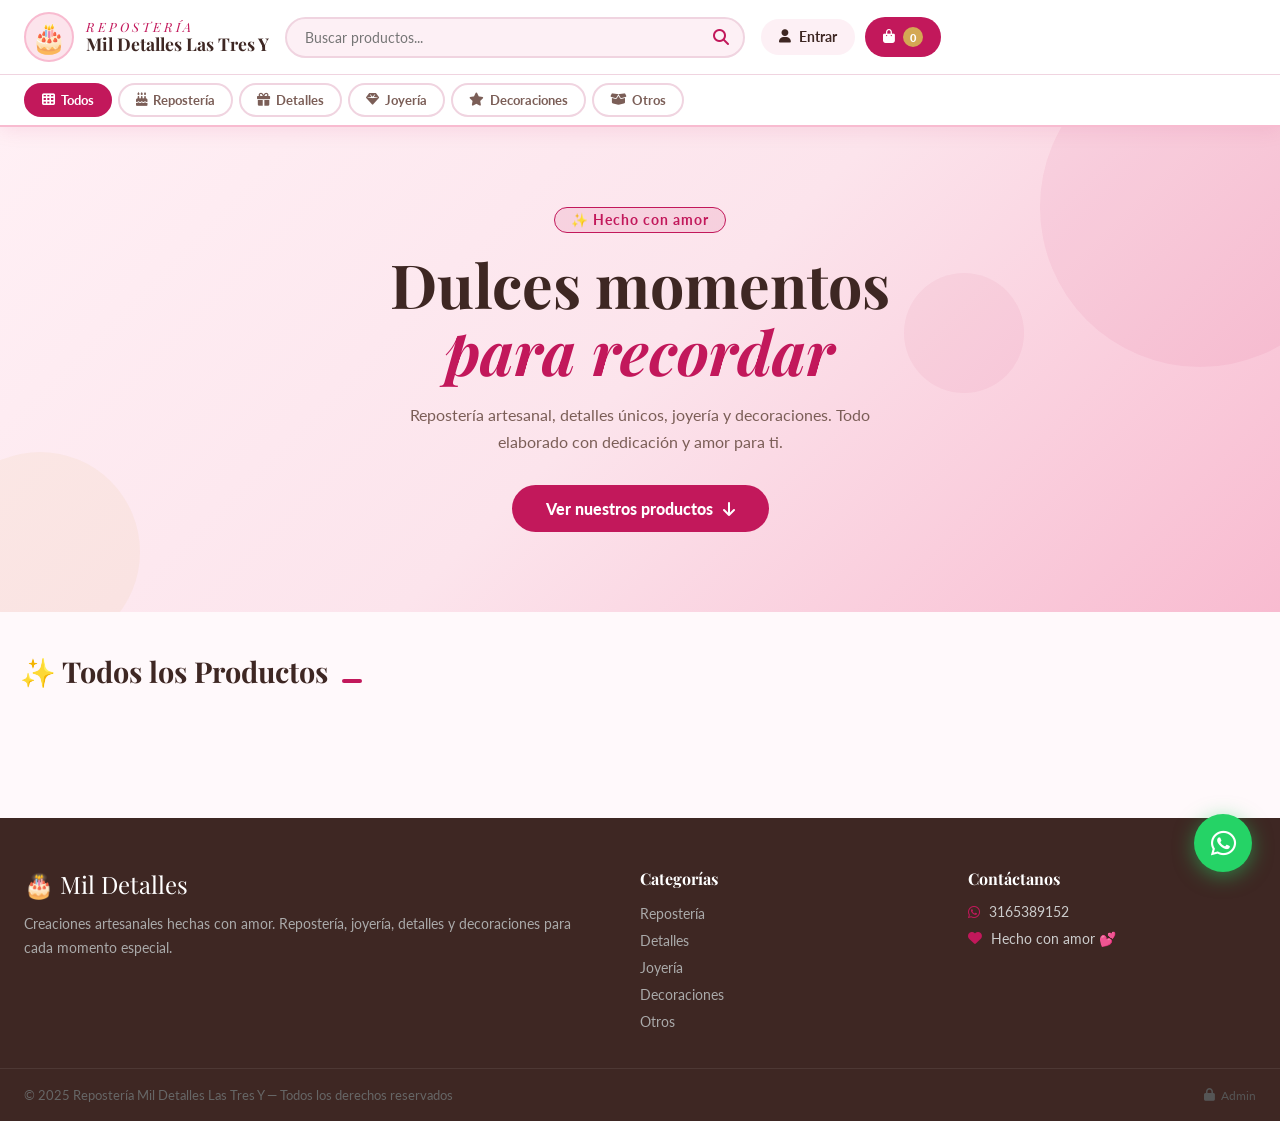
==== index.html @ 68fc3ae9 "subir tienda reposteria" ====
<!DOCTYPE html>
<html lang="es">
<head>
  <meta charset="UTF-8" />
  <meta name="viewport" content="width=device-width, initial-scale=1.0" />
  <title>Repostería Mil Detalles Las Tres Y</title>
  <link rel="stylesheet" href="styles.css" />
  <link href="https://fonts.googleapis.com/css2?family=Playfair+Display:ital,wght@0,400;0,700;0,900;1,400;1,700&family=Lato:wght@300;400;700;900&display=swap" rel="stylesheet" />
  <link rel="stylesheet" href="https://cdnjs.cloudflare.com/ajax/libs/font-awesome/6.5.0/css/all.min.css" />
</head>
<body>

<div id="toast-container"></div>

<!-- HEADER -->
<header id="main-header">
  <div class="header-top">
    <div class="logo-area" onclick="goHome()">
      <div id="logo-display">
        <div class="logo-default">
          <span class="logo-icon">🎂</span>
        </div>
      </div>
      <div class="store-name">
        <span class="store-title">Repostería</span>
        <span class="store-subtitle">Mil Detalles Las Tres Y</span>
      </div>
    </div>
    <div class="header-search">
      <input type="text" id="search-input" placeholder="Buscar productos..." oninput="filterProducts()" />
      <i class="fas fa-search"></i>
    </div>
    <div class="header-actions">
      <button class="btn-user" onclick="openUserModal()">
        <i class="fas fa-user"></i>
        <span id="user-label">Entrar</span>
      </button>
      <button class="btn-cart" onclick="openCart()">
        <i class="fas fa-shopping-bag"></i>
        <span class="cart-badge" id="cart-count">0</span>
      </button>
    </div>
  </div>
  <nav class="category-nav">
    <button class="cat-btn active" data-cat="all" onclick="setCategory('all',this)"><i class="fas fa-th"></i> Todos</button>
    <button class="cat-btn" data-cat="reposteria" onclick="setCategory('reposteria',this)"><i class="fas fa-birthday-cake"></i> Repostería</button>
    <button class="cat-btn" data-cat="detalles" onclick="setCategory('detalles',this)"><i class="fas fa-gift"></i> Detalles</button>
    <button class="cat-btn" data-cat="joyeria" onclick="setCategory('joyeria',this)"><i class="fas fa-gem"></i> Joyería</button>
    <button class="cat-btn" data-cat="decoraciones" onclick="setCategory('decoraciones',this)"><i class="fas fa-star"></i> Decoraciones</button>
    <button class="cat-btn" data-cat="otros" onclick="setCategory('otros',this)"><i class="fas fa-box-open"></i> Otros</button>
  </nav>
</header>

<!-- HERO -->
<section class="hero" id="hero-section">
  <div class="hero-deco deco1"></div>
  <div class="hero-deco deco2"></div>
  <div class="hero-deco deco3"></div>
  <div class="hero-content">
    <p class="hero-tag">✨ Hecho con amor</p>
    <h1>Dulces momentos<br/><em>para recordar</em></h1>
    <p class="hero-sub">Repostería artesanal, detalles únicos, joyería y decoraciones. Todo elaborado con dedicación y amor para ti.</p>
    <button class="hero-btn" onclick="scrollToCatalog()">Ver nuestros productos <i class="fas fa-arrow-down"></i></button>
  </div>
</section>

<!-- CATALOG -->
<main class="catalog-section" id="catalog">
  <div class="section-header">
    <h2 id="catalog-title">✨ Todos los Productos</h2>
    <span id="product-count" class="prod-count"></span>
  </div>
  <div class="products-grid" id="products-grid"></div>
  <div class="empty-state" id="empty-state" style="display:none;">
    <i class="fas fa-search"></i>
    <p>No se encontraron productos</p>
  </div>
</main>

<!-- FOOTER -->
<footer>
  <div class="footer-inner">
    <div class="footer-brand">
      <div class="footer-logo">🎂 Mil Detalles</div>
      <p>Creaciones artesanales hechas con amor. Repostería, joyería, detalles y decoraciones para cada momento especial.</p>
      <div class="social-links" id="social-links"></div>
    </div>
    <div class="footer-links">
      <h4>Categorías</h4>
      <ul>
        <li><a href="#" onclick="setCategory('reposteria');return false;">Repostería</a></li>
        <li><a href="#" onclick="setCategory('detalles');return false;">Detalles</a></li>
        <li><a href="#" onclick="setCategory('joyeria');return false;">Joyería</a></li>
        <li><a href="#" onclick="setCategory('decoraciones');return false;">Decoraciones</a></li>
        <li><a href="#" onclick="setCategory('otros');return false;">Otros</a></li>
      </ul>
    </div>
    <div class="footer-contact">
      <h4>Contáctanos</h4>
      <p><i class="fab fa-whatsapp"></i> 3165389152</p>
      <p><i class="fas fa-heart"></i> Hecho con amor 💕</p>
    </div>
  </div>
  <div class="footer-bottom">
    <p>© 2025 Repostería Mil Detalles Las Tres Y — Todos los derechos reservados</p>
    <a href="admin.html" class="admin-link"><i class="fas fa-lock"></i> Admin</a>
  </div>
</footer>

<!-- PRODUCT DETAIL MODAL -->
<div class="modal-overlay" id="product-modal" onclick="closeProductModal(event)">
  <div class="modal-box product-detail-box">
    <button class="modal-close" onclick="closeProductModal()"><i class="fas fa-times"></i></button>
    <div class="product-detail-grid">
      <div class="product-detail-img">
        <img id="modal-img" src="" alt="" />
        <span class="modal-category-badge" id="modal-category"></span>
      </div>
      <div class="product-detail-info">
        <h2 id="modal-name"></h2>
        <p class="modal-price" id="modal-price"></p>
        <p class="modal-desc" id="modal-desc"></p>
        <div class="stock-info" id="modal-stock"></div>
        <div class="qty-row">
          <label>Cantidad:</label>
          <div class="qty-control">
            <button onclick="changeQty(-1)">−</button>
            <span id="modal-qty">1</span>
            <button onclick="changeQty(1)">+</button>
          </div>
        </div>
        <button class="btn-add-cart" onclick="addToCartFromModal()"><i class="fas fa-shopping-bag"></i> Agregar al carrito</button>
        <button class="btn-wa-direct" onclick="buyDirectWhatsApp()"><i class="fab fa-whatsapp"></i> Pedir por WhatsApp</button>
      </div>
    </div>
  </div>
</div>

<!-- CART MODAL -->
<div class="modal-overlay" id="cart-modal" onclick="closeCart(event)">
  <div class="modal-box cart-box">
    <div class="cart-header">
      <h2><i class="fas fa-shopping-bag"></i> Mi Carrito</h2>
      <button class="modal-close" onclick="closeCart()"><i class="fas fa-times"></i></button>
    </div>
    <div id="cart-items-list"></div>
    <div class="cart-footer" id="cart-footer">
      <div class="cart-total"><span>Subtotal:</span><strong id="cart-total-amount">$0</strong></div>
      <button class="btn-checkout" onclick="openCheckout()"><i class="fas fa-comments"></i> Proceder al pedido</button>
      <button class="btn-clear-cart" onclick="clearCart()"><i class="fas fa-trash"></i> Vaciar carrito</button>
    </div>
  </div>
</div>

<!-- CHECKOUT MODAL -->
<div class="modal-overlay" id="checkout-modal" onclick="closeCheckout(event)">
  <div class="modal-box checkout-box">
    <div class="cart-header">
      <h2><i class="fas fa-map-marker-alt"></i> Datos de entrega</h2>
      <button class="modal-close" onclick="closeCheckout()"><i class="fas fa-times"></i></button>
    </div>
    <form id="checkout-form" onsubmit="submitOrder(event)">
      <div class="form-row"><label>Nombre completo *</label><input type="text" id="f-name" placeholder="Tu nombre completo" required /></div>
      <div class="form-row"><label>Dirección *</label><input type="text" id="f-address" placeholder="Dirección de entrega" required /></div>
      <div class="form-grid">
        <div class="form-row"><label>Ciudad *</label><input type="text" id="f-city" placeholder="Ciudad" required /></div>
        <div class="form-row"><label>Teléfono *</label><input type="tel" id="f-phone" placeholder="Número de teléfono" required /></div>
      </div>
      <div class="form-row"><label>Correo electrónico (opcional)</label><input type="email" id="f-email" placeholder="correo@email.com" /></div>
      <div class="form-row"><label>Observaciones / Personalización</label><textarea id="f-notes" placeholder="Ej: Color del pastel, mensaje especial, fecha de entrega..." rows="3"></textarea></div>
      <div class="checkout-notice">
        <i class="fas fa-info-circle"></i>
        <span>El costo de envío será coordinado directamente con el vendedor por WhatsApp según tu ubicación.</span>
      </div>
      <div class="checkout-summary" id="checkout-summary"></div>
      <button type="submit" class="btn-wa-order"><i class="fab fa-whatsapp"></i> Enviar pedido por WhatsApp</button>
    </form>
  </div>
</div>

<!-- USER MODAL -->
<div class="modal-overlay" id="user-modal" onclick="closeUserModal(event)">
  <div class="modal-box user-box">
    <button class="modal-close" onclick="closeUserModal()"><i class="fas fa-times"></i></button>
    <div class="user-tabs">
      <button class="utab active" id="tab-login" onclick="switchUserTab('login')">Iniciar sesión</button>
      <button class="utab" id="tab-register" onclick="switchUserTab('register')">Registrarse</button>
    </div>
    <div id="login-form-section">
      <h3>Bienvenida de vuelta 💕</h3>
      <div class="form-row"><label>Usuario o Correo</label><input type="text" id="login-user" placeholder="usuario o correo" /></div>
      <div class="form-row"><label>Contraseña</label><input type="password" id="login-pass" placeholder="contraseña" /></div>
      <button class="btn-primary-full" onclick="doLogin()">Entrar</button>
    </div>
    <div id="register-form-section" style="display:none;">
      <h3>Crear cuenta 🎂</h3>
      <div class="form-row"><label>Nombre completo</label><input type="text" id="reg-name" placeholder="Tu nombre" /></div>
      <div class="form-row"><label>Usuario</label><input type="text" id="reg-user" placeholder="nombre de usuario" /></div>
      <div class="form-row"><label>Correo</label><input type="email" id="reg-email" placeholder="correo@email.com" /></div>
      <div class="form-row"><label>Contraseña</label><input type="password" id="reg-pass" placeholder="mínimo 6 caracteres" /></div>
      <button class="btn-primary-full" onclick="doRegister()">Crear cuenta</button>
    </div>
    <div id="logged-section" style="display:none;">
      <div class="logged-avatar"><i class="fas fa-user-circle"></i></div>
      <h3 id="logged-name">Hola!</h3>
      <p id="logged-email-display" style="color:var(--gray);font-size:.85rem;text-align:center;"></p>
      <button class="btn-primary-full" onclick="doLogout()">Cerrar sesión</button>
    </div>
  </div>
</div>

<a class="whatsapp-fab" href="https://wa.me/573165389152?text=Hola!%20Quiero%20información%20sobre%20sus%20productos." target="_blank">
  <i class="fab fa-whatsapp"></i>
</a>

<script type="module" src="script.js"></script>
</body>
</html>
---- styles.css ----
/* ============================================
   REPOSTERÍA MIL DETALLES LAS TRES Y
   Tema: Elegante, romántico, pastel rosa
   ============================================ */

:root {
  --primary: #c2185b;
  --primary-dark: #880e4f;
  --primary-light: #e91e8c;
  --secondary: #3e2723;
  --accent: #f8bbd0;
  --accent2: #fce4ec;
  --gold: #d4a853;
  --bg: #fff9fb;
  --white: #ffffff;
  --gray: #999;
  --gray-light: #fdf0f5;
  --text: #3e2723;
  --text-light: #7b5e57;
  --border: #f0d4e0;
  --success: #43a047;
  --danger: #e53935;
  --wa-green: #25d366;
  --shadow: 0 4px 20px rgba(194,24,91,.08);
  --shadow-lg: 0 10px 40px rgba(194,24,91,.15);
  --radius: 16px;
  --radius-sm: 10px;
  --font: 'Lato', sans-serif;
  --font-display: 'Playfair Display', serif;
}

* { margin: 0; padding: 0; box-sizing: border-box; }
html { scroll-behavior: smooth; }
body { font-family: var(--font); background: var(--bg); color: var(--text); min-height: 100vh; }
a { text-decoration: none; color: inherit; }
img { max-width: 100%; display: block; }

/* ── TOAST ── */
#toast-container { position:fixed; top:20px; right:20px; z-index:9999; display:flex; flex-direction:column; gap:10px; }
.toast { background:var(--secondary); color:#fff; padding:14px 20px; border-radius:var(--radius-sm); font-size:.9rem; font-weight:700; display:flex; align-items:center; gap:10px; min-width:260px; box-shadow:var(--shadow-lg); animation:toastIn .3s ease forwards; border-left:4px solid var(--primary); }
.toast.success { border-color:var(--success); }
.toast.error { border-color:var(--danger); }
.toast.info { border-color:var(--gold); }
@keyframes toastIn { from{transform:translateX(120%);opacity:0} to{transform:translateX(0);opacity:1} }
@keyframes toastOut { from{transform:translateX(0);opacity:1} to{transform:translateX(120%);opacity:0} }

/* ── HEADER ── */
#main-header { position:sticky; top:0; z-index:100; background:var(--white); box-shadow:0 2px 20px rgba(194,24,91,.1); border-bottom:2px solid var(--accent); }
.header-top { display:flex; align-items:center; gap:16px; padding:12px 24px; max-width:1300px; margin:0 auto; }
.logo-area { display:flex; align-items:center; gap:12px; cursor:pointer; flex-shrink:0; }
#logo-display img { height:50px; width:50px; object-fit:contain; border-radius:50%; border:2px solid var(--accent); }
.logo-default { width:50px; height:50px; background:var(--accent2); border-radius:50%; display:flex; align-items:center; justify-content:center; font-size:1.8rem; border:2px solid var(--accent); }
.store-name { display:flex; flex-direction:column; line-height:1.1; }
.store-title { font-family:var(--font-display); font-size:.8rem; color:var(--primary); letter-spacing:3px; text-transform:uppercase; font-style:italic; }
.store-subtitle { font-family:var(--font-display); font-size:1.1rem; color:var(--secondary); font-weight:700; }
.header-search { flex:1; position:relative; max-width:460px; }
.header-search input { width:100%; padding:10px 44px 10px 18px; border:2px solid var(--border); border-radius:50px; font-family:var(--font); font-size:.9rem; outline:none; transition:border-color .2s; background:var(--gray-light); }
.header-search input:focus { border-color:var(--primary); background:var(--white); }
.header-search i { position:absolute; right:16px; top:50%; transform:translateY(-50%); color:var(--primary); pointer-events:none; }
.header-actions { display:flex; align-items:center; gap:10px; flex-shrink:0; }
.btn-user,.btn-cart { display:flex; align-items:center; gap:8px; padding:10px 18px; border:none; border-radius:50px; cursor:pointer; font-family:var(--font); font-weight:700; font-size:.85rem; transition:all .2s; }
.btn-user { background:var(--gray-light); color:var(--text); }
.btn-user:hover { background:var(--accent2); }
.btn-cart { background:var(--primary); color:var(--white); position:relative; }
.btn-cart:hover { background:var(--primary-dark); transform:scale(1.05); }
.cart-badge { background:var(--gold); color:var(--white); border-radius:50%; width:20px; height:20px; display:inline-flex; align-items:center; justify-content:center; font-size:.7rem; font-weight:900; }

/* CATEGORY NAV */
.category-nav { display:flex; gap:6px; padding:8px 24px; overflow-x:auto; border-top:1px solid var(--border); scrollbar-width:none; }
.category-nav::-webkit-scrollbar { display:none; }
.cat-btn { display:flex; align-items:center; gap:6px; padding:7px 16px; border:2px solid var(--border); border-radius:50px; background:transparent; color:var(--text-light); cursor:pointer; font-family:var(--font); font-size:.82rem; font-weight:700; white-space:nowrap; transition:all .2s; flex-shrink:0; }
.cat-btn:hover { border-color:var(--primary); color:var(--primary); }
.cat-btn.active { background:var(--primary); border-color:var(--primary); color:var(--white); }

/* ── HERO ── */
.hero { background:linear-gradient(135deg, #fff0f5 0%, #fce4ec 50%, #f8bbd0 100%); padding:80px 24px; position:relative; overflow:hidden; min-height:360px; display:flex; align-items:center; }
.hero-content { max-width:700px; margin:0 auto; text-align:center; position:relative; z-index:2; }
.hero-tag { display:inline-block; background:rgba(194,24,91,.1); border:1px solid var(--primary); color:var(--primary); padding:4px 16px; border-radius:50px; font-size:.85rem; font-weight:700; margin-bottom:18px; letter-spacing:1px; }
.hero h1 { font-family:var(--font-display); font-size:clamp(2.2rem,5vw,3.8rem); line-height:1.1; margin-bottom:16px; color:var(--secondary); }
.hero h1 em { color:var(--primary); font-style:italic; }
.hero-sub { font-size:1rem; color:var(--text-light); margin-bottom:30px; max-width:520px; margin-left:auto; margin-right:auto; line-height:1.7; }
.hero-btn { background:var(--primary); color:var(--white); border:none; padding:14px 34px; border-radius:50px; font-family:var(--font); font-size:1rem; font-weight:900; cursor:pointer; transition:all .2s; display:inline-flex; align-items:center; gap:10px; }
.hero-btn:hover { background:var(--primary-dark); transform:translateY(-2px); box-shadow:0 8px 25px rgba(194,24,91,.35); }
.hero-deco { position:absolute; border-radius:50%; pointer-events:none; }
.deco1 { width:320px; height:320px; background:rgba(194,24,91,.06); right:-80px; top:-80px; }
.deco2 { width:200px; height:200px; background:rgba(212,168,83,.08); left:-60px; bottom:-40px; }
.deco3 { width:120px; height:120px; background:rgba(194,24,91,.05); right:20%; top:30%; }

/* ── CATALOG ── */
.catalog-section { max-width:1300px; margin:0 auto; padding:40px 20px; }
.section-header { display:flex; align-items:baseline; gap:14px; margin-bottom:28px; }
.section-header h2 { font-family:var(--font-display); font-size:1.8rem; color:var(--secondary); }
.prod-count { background:var(--primary); color:var(--white); font-size:.75rem; font-weight:800; padding:2px 10px; border-radius:50px; }
.products-grid { display:grid; grid-template-columns:repeat(auto-fill,minmax(230px,1fr)); gap:22px; }

/* PRODUCT CARD */
.product-card { background:var(--white); border-radius:var(--radius); overflow:hidden; box-shadow:var(--shadow); transition:transform .25s,box-shadow .25s; cursor:pointer; position:relative; border:1px solid var(--border); }
.product-card:hover { transform:translateY(-6px); box-shadow:var(--shadow-lg); }
.product-card:hover .product-img img { transform:scale(1.05); }
.product-img { position:relative; aspect-ratio:1; overflow:hidden; background:var(--gray-light); }
.product-img img { width:100%; height:100%; object-fit:cover; transition:transform .4s; }
.product-img .no-img { width:100%; height:100%; display:flex; align-items:center; justify-content:center; font-size:3rem; color:var(--border); background:linear-gradient(135deg,#fce4ec,#f8bbd0); }
.badge-featured { position:absolute; top:10px; left:10px; background:var(--gold); color:var(--white); font-size:.7rem; font-weight:900; padding:3px 10px; border-radius:50px; }
.badge-stock-low { position:absolute; top:10px; right:10px; background:var(--danger); color:#fff; font-size:.65rem; font-weight:800; padding:3px 8px; border-radius:50px; }
.badge-no-stock { position:absolute; inset:0; background:rgba(0,0,0,.5); display:flex; align-items:center; justify-content:center; color:#fff; font-weight:800; font-size:1.1rem; letter-spacing:2px; }
.product-info { padding:14px; }
.product-category-tag { font-size:.7rem; font-weight:700; color:var(--primary); text-transform:uppercase; letter-spacing:1px; margin-bottom:4px; }
.product-name { font-family:var(--font-display); font-size:.95rem; font-weight:700; color:var(--text); margin-bottom:8px; line-height:1.3; display:-webkit-box; -webkit-line-clamp:2; -webkit-box-orient:vertical; overflow:hidden; }
.product-price-row { display:flex; align-items:center; gap:8px; margin-bottom:12px; }
.product-price { font-size:1.15rem; font-weight:900; color:var(--primary); }
.product-old-price { font-size:.82rem; color:var(--gray); text-decoration:line-through; }
.btn-add { width:100%; padding:9px; background:var(--primary); color:var(--white); border:none; border-radius:var(--radius-sm); font-family:var(--font); font-size:.85rem; font-weight:800; cursor:pointer; transition:background .2s; display:flex; align-items:center; justify-content:center; gap:7px; }
.btn-add:hover { background:var(--primary-dark); }
.btn-add:disabled { background:var(--gray); cursor:not-allowed; }
.empty-state { text-align:center; padding:80px 20px; color:var(--gray); }
.empty-state i { font-size:3.5rem; margin-bottom:16px; display:block; color:var(--accent); }
.empty-state p { font-family:var(--font-display); font-size:1.1rem; }

/* ── MODALS ── */
.modal-overlay { position:fixed; inset:0; background:rgba(62,39,35,.55); z-index:200; display:flex; align-items:center; justify-content:center; padding:20px; backdrop-filter:blur(4px); opacity:0; pointer-events:none; transition:opacity .25s; }
.modal-overlay.open { opacity:1; pointer-events:all; }
.modal-box { background:var(--white); border-radius:20px; width:100%; max-height:92vh; overflow-y:auto; box-shadow:0 20px 60px rgba(194,24,91,.2); position:relative; animation:modalIn .3s ease; }
@keyframes modalIn { from{transform:scale(.95) translateY(20px);opacity:0} to{transform:scale(1) translateY(0);opacity:1} }
.modal-close { position:absolute; top:16px; right:16px; background:var(--gray-light); border:none; border-radius:50%; width:36px; height:36px; cursor:pointer; display:flex; align-items:center; justify-content:center; font-size:1rem; transition:background .2s; z-index:10; }
.modal-close:hover { background:var(--border); }

/* PRODUCT DETAIL */
.product-detail-box { max-width:820px; }
.product-detail-grid { display:grid; grid-template-columns:1fr 1fr; }
.product-detail-img { position:relative; aspect-ratio:1; background:var(--gray-light); border-radius:20px 0 0 20px; overflow:hidden; }
.product-detail-img img { width:100%; height:100%; object-fit:cover; }
.modal-category-badge { position:absolute; top:14px; left:14px; background:var(--primary); color:#fff; font-size:.72rem; font-weight:700; padding:4px 12px; border-radius:50px; text-transform:uppercase; }
.product-detail-info { padding:30px; display:flex; flex-direction:column; gap:12px; }
.product-detail-info h2 { font-family:var(--font-display); font-size:1.5rem; color:var(--secondary); }
.modal-price { font-size:1.8rem; font-weight:900; color:var(--primary); }
.modal-desc { color:var(--text-light); font-size:.9rem; line-height:1.7; }
.stock-info { font-size:.82rem; font-weight:700; }
.qty-row { display:flex; align-items:center; gap:14px; }
.qty-row label { font-weight:700; font-size:.9rem; }
.qty-control { display:flex; align-items:center; border:2px solid var(--border); border-radius:var(--radius-sm); overflow:hidden; }
.qty-control button { width:36px; height:36px; border:none; background:var(--gray-light); cursor:pointer; font-size:1.2rem; font-weight:700; transition:background .2s; }
.qty-control button:hover { background:var(--border); }
.qty-control span { padding:0 18px; font-weight:800; font-size:1rem; min-width:50px; text-align:center; }
.btn-add-cart,.btn-wa-direct { width:100%; padding:12px; border:none; border-radius:var(--radius-sm); font-family:var(--font); font-size:.95rem; font-weight:800; cursor:pointer; display:flex; align-items:center; justify-content:center; gap:9px; transition:all .2s; }
.btn-add-cart { background:var(--secondary); color:var(--white); }
.btn-add-cart:hover { background:#2c1a16; }
.btn-wa-direct { background:var(--wa-green); color:var(--white); }
.btn-wa-direct:hover { background:#1da851; }

/* CART */
.cart-box { max-width:520px; }
.cart-header { display:flex; align-items:center; justify-content:space-between; padding:22px 24px 16px; border-bottom:1px solid var(--border); }
.cart-header h2 { font-family:var(--font-display); font-size:1.25rem; font-weight:700; display:flex; align-items:center; gap:10px; color:var(--secondary); }
#cart-items-list { padding:16px 24px; max-height:50vh; overflow-y:auto; display:flex; flex-direction:column; gap:14px; }
.cart-item { display:flex; gap:12px; align-items:center; padding:12px; border:1px solid var(--border); border-radius:var(--radius-sm); }
.cart-item-img { width:60px; height:60px; object-fit:cover; border-radius:8px; flex-shrink:0; background:var(--gray-light); }
.cart-item-details { flex:1; min-width:0; }
.cart-item-name { font-size:.88rem; font-weight:700; margin-bottom:4px; white-space:nowrap; overflow:hidden; text-overflow:ellipsis; }
.cart-item-price { font-size:.82rem; color:var(--primary); font-weight:800; }
.cart-item-controls { display:flex; align-items:center; gap:8px; }
.cart-qty-btn { width:26px; height:26px; border:1px solid var(--border); background:var(--gray-light); border-radius:4px; cursor:pointer; font-weight:700; transition:background .15s; }
.cart-qty-btn:hover { background:var(--border); }
.cart-item-qty { font-weight:700; font-size:.9rem; min-width:20px; text-align:center; }
.cart-remove { background:none; border:none; color:var(--danger); cursor:pointer; font-size:1rem; padding:4px; }
.cart-footer { padding:16px 24px; border-top:1px solid var(--border); display:flex; flex-direction:column; gap:10px; }
.cart-total { display:flex; justify-content:space-between; font-size:1.1rem; font-weight:700; }
.cart-total strong { color:var(--primary); font-size:1.3rem; }
.btn-checkout { background:var(--wa-green); color:var(--white); border:none; padding:13px; border-radius:var(--radius-sm); font-family:var(--font); font-size:1rem; font-weight:800; cursor:pointer; display:flex; align-items:center; justify-content:center; gap:9px; transition:background .2s; }
.btn-checkout:hover { background:#1da851; }
.btn-clear-cart { background:none; border:1px solid var(--danger); color:var(--danger); padding:9px; border-radius:var(--radius-sm); font-family:var(--font); font-size:.85rem; font-weight:700; cursor:pointer; display:flex; align-items:center; justify-content:center; gap:7px; transition:all .2s; }
.btn-clear-cart:hover { background:var(--danger); color:#fff; }
.cart-empty { text-align:center; padding:40px 20px; color:var(--gray); }
.cart-empty i { font-size:2.5rem; margin-bottom:12px; display:block; color:var(--accent); }

/* CHECKOUT */
.checkout-box { max-width:560px; }
.checkout-box form { padding:20px 24px; }
.form-row { display:flex; flex-direction:column; gap:5px; margin-bottom:14px; }
.form-row label { font-size:.82rem; font-weight:700; color:var(--text-light); }
.form-row input,.form-row select,.form-row textarea { padding:10px 14px; border:2px solid var(--border); border-radius:var(--radius-sm); font-family:var(--font); font-size:.9rem; outline:none; transition:border-color .2s; width:100%; background:var(--white); color:var(--text); }
.form-row input:focus,.form-row select:focus,.form-row textarea:focus { border-color:var(--primary); }
.form-grid { display:grid; grid-template-columns:1fr 1fr; gap:12px; }
.checkout-notice { background:var(--accent2); border:1px solid var(--accent); border-radius:var(--radius-sm); padding:12px 16px; margin-bottom:14px; font-size:.82rem; color:var(--primary-dark); display:flex; gap:10px; align-items:flex-start; line-height:1.5; }
.checkout-notice i { flex-shrink:0; margin-top:2px; }
.checkout-summary { background:var(--gray-light); border-radius:var(--radius-sm); padding:14px; margin-bottom:14px; font-size:.85rem; border:1px solid var(--border); }
.checkout-summary strong { display:block; margin-bottom:6px; font-size:.9rem; font-family:var(--font-display); }
.cs-item { display:flex; justify-content:space-between; margin-bottom:3px; }
.cs-total { border-top:1px solid var(--border); padding-top:8px; margin-top:8px; font-weight:800; font-size:.95rem; display:flex; justify-content:space-between; color:var(--primary); }
.btn-wa-order { width:100%; padding:14px; background:var(--wa-green); color:var(--white); border:none; border-radius:var(--radius-sm); font-family:var(--font); font-size:1rem; font-weight:800; cursor:pointer; display:flex; align-items:center; justify-content:center; gap:10px; transition:background .2s; }
.btn-wa-order:hover { background:#1da851; }

/* USER */
.user-box { max-width:420px; padding:30px 30px 24px; }
.user-tabs { display:flex; border:2px solid var(--border); border-radius:var(--radius-sm); overflow:hidden; margin-bottom:24px; }
.utab { flex:1; padding:10px; border:none; background:transparent; cursor:pointer; font-family:var(--font); font-weight:700; font-size:.88rem; transition:all .2s; color:var(--gray); }
.utab.active { background:var(--primary); color:var(--white); }
.btn-primary-full { width:100%; padding:12px; background:var(--primary); color:var(--white); border:none; border-radius:var(--radius-sm); font-family:var(--font); font-size:.95rem; font-weight:800; cursor:pointer; display:flex; align-items:center; justify-content:center; gap:8px; transition:background .2s; margin-top:6px; }
.btn-primary-full:hover { background:var(--primary-dark); }
.logged-avatar { text-align:center; font-size:3.5rem; color:var(--primary); margin-bottom:10px; }

/* ── FOOTER ── */
footer { background:var(--secondary); color:#ccc; margin-top:60px; }
.footer-inner { max-width:1300px; margin:0 auto; padding:50px 24px 30px; display:grid; grid-template-columns:2fr 1fr 1fr; gap:40px; }
.footer-logo { font-family:var(--font-display); font-size:1.5rem; color:var(--white); margin-bottom:12px; }
.footer-brand p { font-size:.87rem; line-height:1.7; margin-bottom:20px; color:#aaa; }
.social-links { display:flex; gap:10px; flex-wrap:wrap; }
.social-links a { width:38px; height:38px; background:rgba(255,255,255,.08); border-radius:8px; display:flex; align-items:center; justify-content:center; color:#ccc; font-size:1rem; transition:all .2s; }
.social-links a:hover { background:var(--primary); color:var(--white); transform:translateY(-2px); }
.footer-links h4,.footer-contact h4 { color:var(--white); font-family:var(--font-display); font-size:1rem; margin-bottom:14px; }
.footer-links ul { list-style:none; }
.footer-links li { margin-bottom:8px; }
.footer-links a { font-size:.87rem; color:#aaa; transition:color .2s; }
.footer-links a:hover { color:var(--primary); }
.footer-contact p { font-size:.87rem; margin-bottom:10px; display:flex; align-items:center; gap:9px; }
.footer-contact i { color:var(--primary); }
.footer-bottom { border-top:1px solid rgba(255,255,255,.08); padding:18px 24px; display:flex; justify-content:space-between; align-items:center; max-width:1300px; margin:0 auto; font-size:.82rem; color:#666; }
.admin-link { color:#555; font-size:.78rem; display:flex; align-items:center; gap:6px; transition:color .2s; }
.admin-link:hover { color:var(--primary); }
.whatsapp-fab { position:fixed; bottom:28px; right:28px; width:58px; height:58px; background:var(--wa-green); color:var(--white); border-radius:50%; display:flex; align-items:center; justify-content:center; font-size:1.8rem; box-shadow:0 4px 20px rgba(37,211,102,.5); z-index:99; transition:transform .2s,box-shadow .2s; animation:pulseWa 2.5s infinite; }
.whatsapp-fab:hover { transform:scale(1.1); box-shadow:0 8px 30px rgba(37,211,102,.7); }
@keyframes pulseWa { 0%,100%{box-shadow:0 4px 20px rgba(37,211,102,.5)} 50%{box-shadow:0 4px 35px rgba(37,211,102,.8)} }

/* ── ADMIN ── */
.admin-body { background:#f9f0f4; }
.admin-login-screen { min-height:100vh; display:flex; align-items:center; justify-content:center; background:linear-gradient(135deg,var(--secondary) 0%,#2c1a16 100%); padding:20px; }
.admin-login-card { background:var(--white); border-radius:20px; padding:40px; width:100%; max-width:400px; box-shadow:var(--shadow-lg); text-align:center; }
.admin-login-logo { font-size:3.5rem; margin-bottom:10px; }
.admin-login-card h2 { font-family:var(--font-display); font-size:1.5rem; margin-bottom:6px; color:var(--secondary); }
.admin-login-card > p { color:var(--gray); font-size:.88rem; margin-bottom:24px; }
.back-store { display:block; margin-top:18px; color:var(--gray); font-size:.85rem; font-weight:700; transition:color .2s; }
.back-store:hover { color:var(--primary); }
#admin-panel { display:grid; grid-template-columns:240px 1fr; min-height:100vh; }
.admin-sidebar { background:var(--secondary); color:var(--white); padding:0; display:flex; flex-direction:column; position:fixed; height:100vh; width:240px; z-index:50; }
.sidebar-logo { padding:24px 20px; border-bottom:1px solid rgba(255,255,255,.08); cursor:pointer; display:flex; align-items:center; gap:12px; font-size:1.8rem; }
.sidebar-logo small { font-size:.72rem; color:#666; letter-spacing:2px; text-transform:uppercase; }
.sidebar-nav { flex:1; padding:16px 12px; display:flex; flex-direction:column; gap:4px; }
.snav-btn { display:flex; align-items:center; gap:12px; padding:11px 16px; background:transparent; border:none; color:#aaa; cursor:pointer; font-family:var(--font); font-size:.88rem; font-weight:700; border-radius:var(--radius-sm); transition:all .2s; text-align:left; }
.snav-btn:hover { background:rgba(255,255,255,.06); color:var(--white); }
.snav-btn.active { background:var(--primary); color:var(--white); }
.snav-btn i { width:18px; text-align:center; }
.sidebar-logout { margin:12px; padding:11px 16px; background:rgba(255,255,255,.04); border:1px solid rgba(255,255,255,.08); border-radius:var(--radius-sm); color:#888; cursor:pointer; font-family:var(--font); font-size:.85rem; font-weight:700; display:flex; align-items:center; gap:10px; transition:all .2s; }
.sidebar-logout:hover { color:var(--danger); border-color:var(--danger); }
.admin-main { margin-left:240px; min-height:100vh; }
.admin-topbar { background:var(--white); padding:18px 28px; display:flex; justify-content:space-between; align-items:center; border-bottom:1px solid var(--border); position:sticky; top:0; z-index:40; box-shadow:0 2px 10px rgba(194,24,91,.06); }
.admin-topbar h1 { font-family:var(--font-display); font-size:1.4rem; color:var(--secondary); }
.admin-topbar span { font-size:.85rem; color:var(--gray); font-weight:700; }
.admin-tab { padding:28px; display:none; }
.admin-tab.active { display:block; }
.stats-grid { display:grid; grid-template-columns:repeat(auto-fit,minmax(180px,1fr)); gap:18px; margin-bottom:30px; }
.stat-card { background:var(--white); border-radius:var(--radius); padding:20px; display:flex; align-items:center; gap:16px; box-shadow:var(--shadow); border:1px solid var(--border); }
.stat-card i { font-size:1.8rem; color:var(--primary); width:44px; height:44px; background:rgba(194,24,91,.1); border-radius:10px; display:flex; align-items:center; justify-content:center; }
.stat-card div { display:flex; flex-direction:column; }
.stat-card strong { font-size:1.6rem; font-weight:900; line-height:1; color:var(--secondary); }
.stat-card span { font-size:.78rem; color:var(--gray); font-weight:600; }
.recent-section { background:var(--white); border-radius:var(--radius); padding:22px; box-shadow:var(--shadow); border:1px solid var(--border); }
.recent-section h3 { margin-bottom:16px; font-family:var(--font-display); color:var(--secondary); }
.low-stock-item { display:flex; justify-content:space-between; align-items:center; padding:10px 0; border-bottom:1px solid var(--border); font-size:.88rem; }
.low-stock-item:last-child { border:none; }
.stock-badge { background:var(--danger); color:#fff; padding:2px 10px; border-radius:50px; font-size:.72rem; font-weight:700; }
.tab-toolbar { display:flex; gap:14px; margin-bottom:22px; flex-wrap:wrap; }
.btn-add-product { background:var(--primary); color:var(--white); border:none; padding:10px 20px; border-radius:var(--radius-sm); font-family:var(--font); font-weight:700; cursor:pointer; display:flex; align-items:center; gap:8px; font-size:.9rem; transition:background .2s; }
.btn-add-product:hover { background:var(--primary-dark); }
.tab-toolbar input { flex:1; padding:10px 14px; border:2px solid var(--border); border-radius:var(--radius-sm); font-family:var(--font); outline:none; min-width:200px; font-size:.9rem; }
.tab-toolbar input:focus { border-color:var(--primary); }
#admin-products-list { display:grid; grid-template-columns:repeat(auto-fill,minmax(280px,1fr)); gap:16px; }
.admin-product-card { background:var(--white); border-radius:var(--radius); padding:16px; box-shadow:var(--shadow); display:flex; gap:14px; align-items:center; border:1px solid var(--border); }
.admin-prod-img { width:64px; height:64px; object-fit:cover; border-radius:8px; flex-shrink:0; background:var(--gray-light); }
.admin-prod-info { flex:1; min-width:0; }
.admin-prod-info h4 { font-size:.88rem; font-weight:800; margin-bottom:3px; white-space:nowrap; overflow:hidden; text-overflow:ellipsis; }
.admin-prod-info p { font-size:.78rem; color:var(--gray); }
.admin-prod-info .ap-price { color:var(--primary); font-weight:800; font-size:.9rem; }
.admin-prod-actions { display:flex; gap:8px; margin-top:8px; }
.btn-edit,.btn-delete { padding:5px 12px; border:none; border-radius:6px; font-family:var(--font); font-size:.78rem; font-weight:700; cursor:pointer; display:flex; align-items:center; gap:5px; transition:all .2s; }
.btn-edit { background:var(--gray-light); color:var(--text); }
.btn-edit:hover { background:var(--border); }
.btn-delete { background:rgba(229,57,53,.1); color:var(--danger); }
.btn-delete:hover { background:var(--danger); color:#fff; }
.product-form-box { max-width:600px; }
.product-form-box form { padding:20px 24px; }
.img-preview-box { margin-top:8px; }
.img-preview-box img { max-height:140px; border-radius:8px; border:2px solid var(--border); }
#orders-list,#users-list { display:flex; flex-direction:column; gap:12px; }
.order-card,.user-card { background:var(--white); border-radius:var(--radius); padding:18px 22px; box-shadow:var(--shadow); display:flex; justify-content:space-between; align-items:flex-start; gap:14px; flex-wrap:wrap; border:1px solid var(--border); }
.order-card h4,.user-card h4 { font-family:var(--font-display); font-size:.95rem; font-weight:700; margin-bottom:4px; color:var(--secondary); }
.order-card p,.user-card p { font-size:.82rem; color:var(--gray); }
.order-total { font-weight:900; color:var(--primary); font-size:1.05rem; }
.settings-grid { display:grid; grid-template-columns:repeat(auto-fit,minmax(300px,1fr)); gap:20px; }
.settings-card { background:var(--white); border-radius:var(--radius); padding:24px; box-shadow:var(--shadow); border:1px solid var(--border); }
.settings-card h3 { font-family:var(--font-display); font-size:1rem; margin-bottom:18px; display:flex; align-items:center; gap:9px; color:var(--secondary); }
.settings-card h3 i { color:var(--primary); }
.logo-preview { height:80px; background:var(--gray-light); border-radius:8px; display:flex; align-items:center; justify-content:center; margin-bottom:12px; overflow:hidden; border:1px solid var(--border); }
.logo-preview img { max-height:70px; }
.btn-danger-sm { background:none; border:1px solid var(--danger); color:var(--danger); padding:7px 14px; border-radius:6px; font-family:var(--font); font-size:.82rem; font-weight:700; cursor:pointer; margin-top:8px; transition:all .2s; }
.btn-danger-sm:hover { background:var(--danger); color:#fff; }

/* LOADING */
#page-loader { position:fixed; inset:0; background:rgba(255,240,245,.97); z-index:9999; display:flex; flex-direction:column; align-items:center; justify-content:center; gap:16px; font-family:var(--font-display); }
.loader-spinner { width:50px; height:50px; border:5px solid var(--accent); border-top-color:var(--primary); border-radius:50%; animation:spin .8s linear infinite; }
.loader-text { color:var(--primary); font-weight:700; font-size:1rem; font-style:italic; }
@keyframes spin { to{transform:rotate(360deg)} }

/* ── RESPONSIVE ── */
@media(max-width:900px){
  .product-detail-grid{grid-template-columns:1fr}
  .product-detail-img{border-radius:20px 20px 0 0;aspect-ratio:4/3}
  .footer-inner{grid-template-columns:1fr 1fr}
  .footer-brand{grid-column:1/-1}
  #admin-panel{grid-template-columns:1fr}
  .admin-sidebar{display:none}
  .admin-main{margin-left:0}
}
@media(max-width:640px){
  .header-top{padding:12px 14px;gap:10px}
  .store-name{display:none}
  .header-search{max-width:100%}
  .btn-user span{display:none}
  .btn-user{padding:10px 13px}
  .hero{padding:50px 18px}
  .catalog-section{padding:24px 14px}
  .products-grid{grid-template-columns:repeat(auto-fill,minmax(160px,1fr));gap:14px}
  .form-grid{grid-template-columns:1fr}
  .footer-inner{grid-template-columns:1fr;gap:24px}
  .footer-bottom{flex-direction:column;gap:8px;text-align:center}
  .whatsapp-fab{bottom:18px;right:18px;width:50px;height:50px;font-size:1.5rem}
  .settings-grid{grid-template-columns:1fr}
  .stats-grid{grid-template-columns:1fr 1fr}
  #admin-products-list{grid-template-columns:1fr}
}
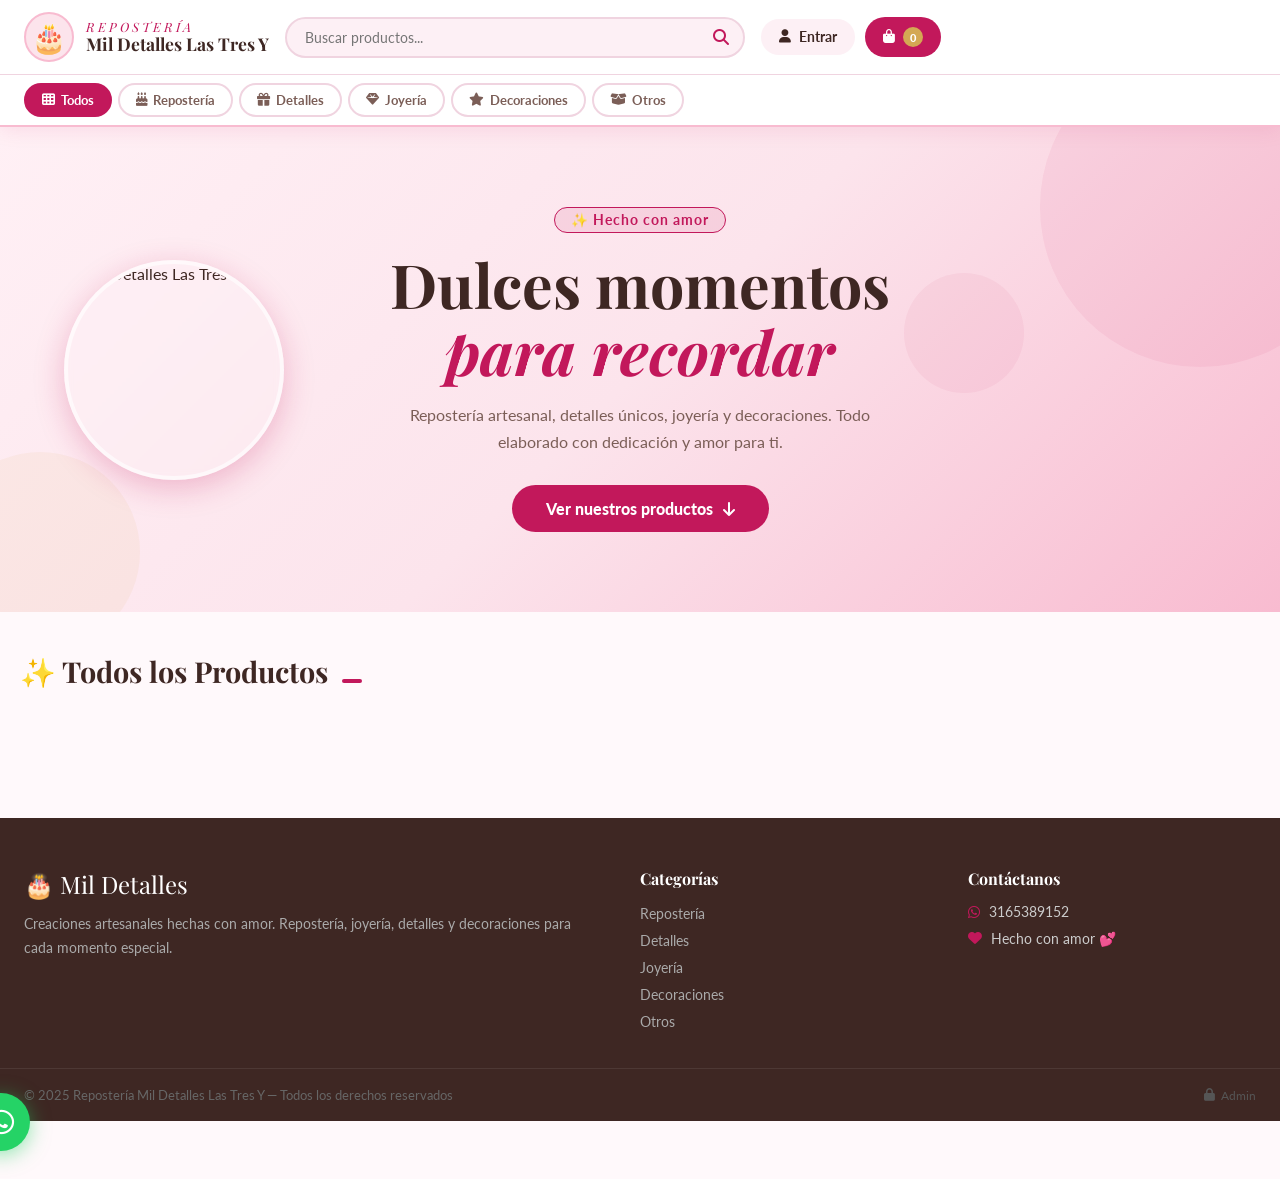
==== commit c3803d2a: "agregar logo hero y tooltip whatsapp" ====
--- a/index.html
+++ b/index.html
@@ -56,6 +56,9 @@
   <div class="hero-deco deco1"></div>
   <div class="hero-deco deco2"></div>
   <div class="hero-deco deco3"></div>
+  <div class="hero-logo-side">
+    <img src="https://i.ibb.co/HDWRtHPL/logo-png.jpg" alt="Mil Detalles Las Tres Y" class="hero-logo-img" />
+  </div>
   <div class="hero-content">
     <p class="hero-tag">✨ Hecho con amor</p>
     <h1>Dulces momentos<br/><em>para recordar</em></h1>
@@ -210,9 +213,12 @@
 </div>
 
 <a class="whatsapp-fab" href="https://wa.me/573165389152?text=Hola!%20Quiero%20información%20sobre%20sus%20productos." target="_blank">
+  <span class="wa-tooltip">💬 ¡Contáctanos!</span>
   <i class="fab fa-whatsapp"></i>
 </a>
 
-<script type="module" src="script.js"></script>
+<script src="https://www.gstatic.com/firebasejs/9.23.0/firebase-app-compat.js"></script>
+<script src="https://www.gstatic.com/firebasejs/9.23.0/firebase-firestore-compat.js"></script>
+<script src="script.js"></script>
 </body>
 </html>
--- a/styles.css
+++ b/styles.css
@@ -326,3 +326,76 @@
   .stats-grid{grid-template-columns:1fr 1fr}
   #admin-products-list{grid-template-columns:1fr}
 }
+
+/* ── HERO LOGO LADO IZQUIERDO ── */
+.hero { justify-content: center; gap: 0; }
+.hero-logo-side {
+  position: absolute;
+  left: 5%;
+  top: 50%;
+  transform: translateY(-50%);
+  z-index: 3;
+  display: flex;
+  align-items: center;
+  justify-content: center;
+}
+.hero-logo-img {
+  width: 220px;
+  height: 220px;
+  object-fit: contain;
+  border-radius: 50%;
+  border: 4px solid rgba(255,255,255,.6);
+  box-shadow: 0 8px 30px rgba(194,24,91,.25);
+  background: rgba(255,255,255,.15);
+  backdrop-filter: blur(4px);
+  animation: floatLogo 4s ease-in-out infinite;
+}
+@keyframes floatLogo {
+  0%, 100% { transform: translateY(0); }
+  50%       { transform: translateY(-10px); }
+}
+
+/* ── WHATSAPP TOOLTIP ── */
+.whatsapp-fab { position: relative; overflow: visible; }
+.wa-tooltip {
+  position: absolute;
+  right: 68px;
+  top: 50%;
+  transform: translateY(-50%);
+  background: var(--white);
+  color: var(--secondary);
+  font-family: var(--font);
+  font-size: .82rem;
+  font-weight: 700;
+  padding: 7px 14px;
+  border-radius: 50px;
+  white-space: nowrap;
+  box-shadow: 0 4px 15px rgba(0,0,0,.15);
+  opacity: 0;
+  pointer-events: none;
+  transition: opacity .3s, transform .3s;
+  transform: translateY(-50%) translateX(8px);
+}
+.wa-tooltip::after {
+  content: '';
+  position: absolute;
+  right: -6px;
+  top: 50%;
+  transform: translateY(-50%);
+  border: 6px solid transparent;
+  border-left-color: var(--white);
+  border-right: none;
+}
+.whatsapp-fab:hover .wa-tooltip {
+  opacity: 1;
+  transform: translateY(-50%) translateX(0);
+}
+
+/* Responsive logo hero */
+@media(max-width:900px){
+  .hero-logo-side { display: none; }
+}
+@media(min-width:901px) and (max-width:1100px){
+  .hero-logo-img { width: 160px; height: 160px; }
+  .hero-logo-side { left: 2%; }
+}
